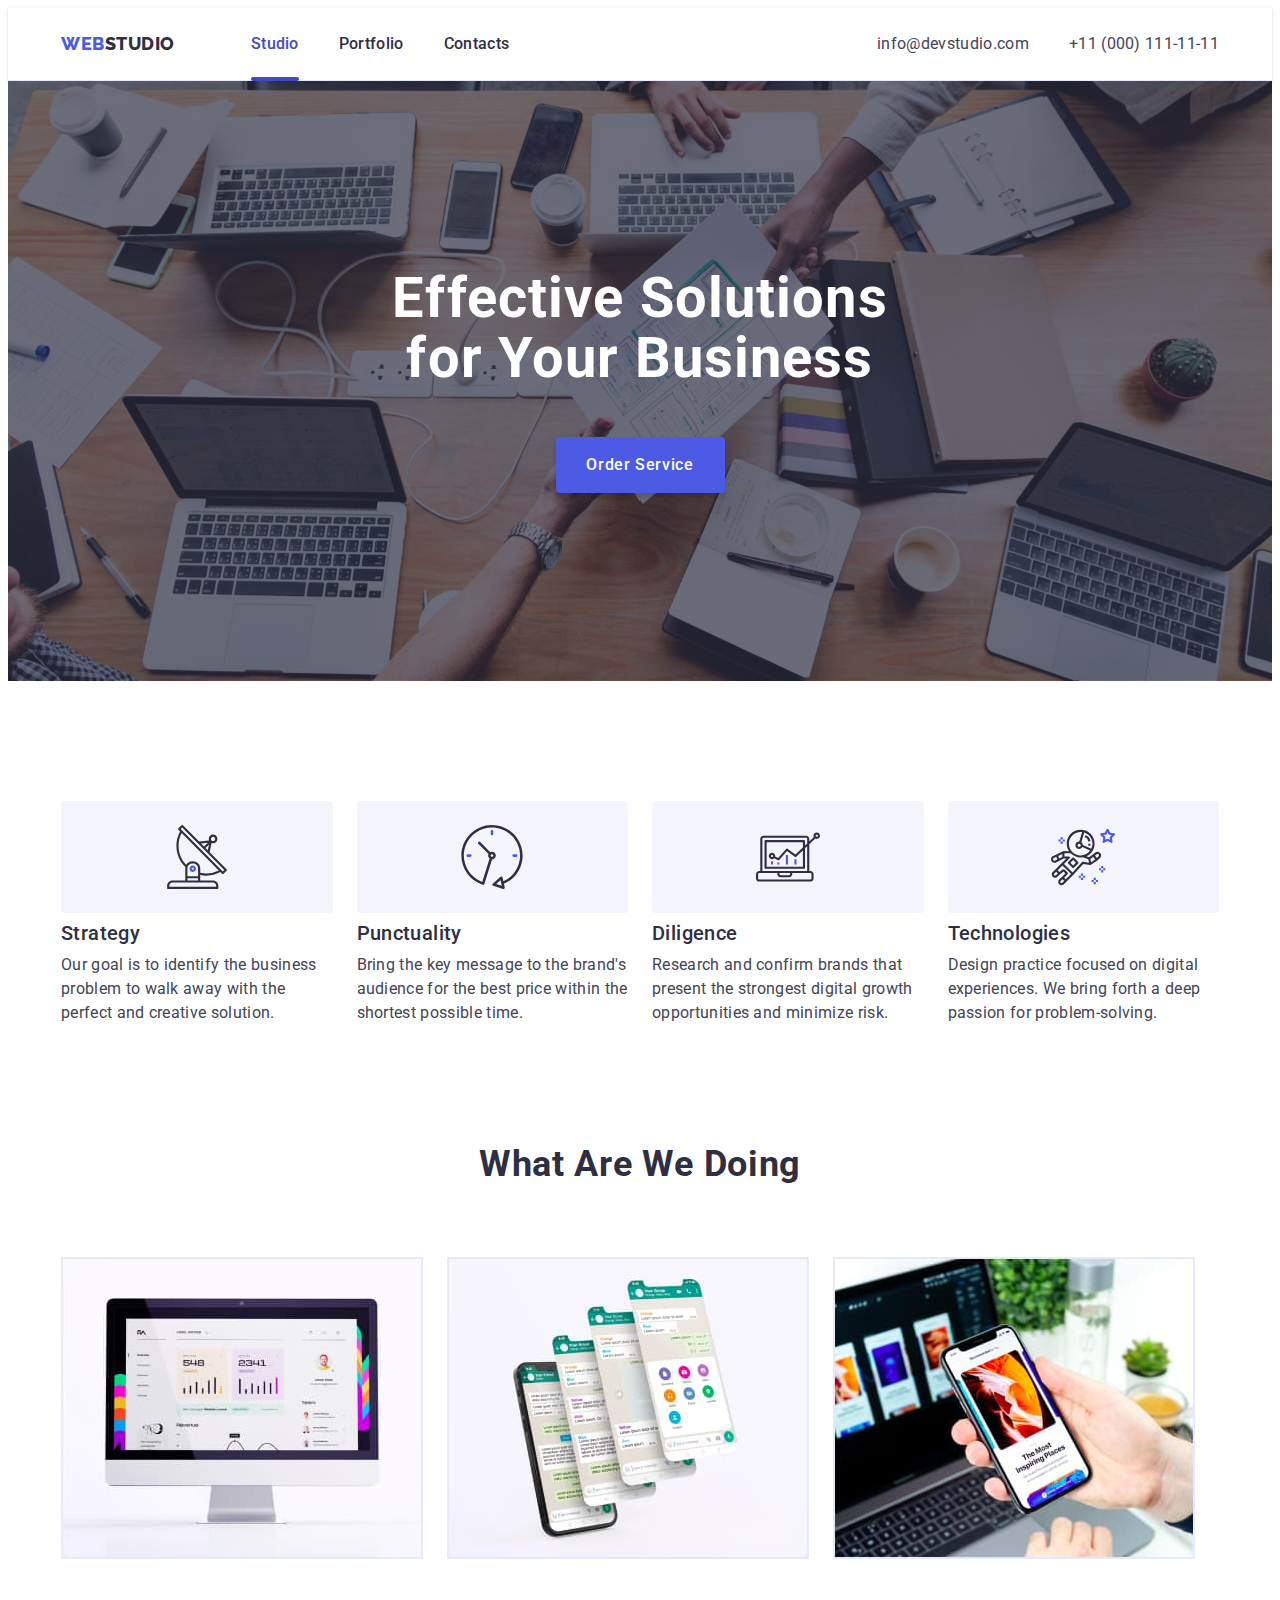
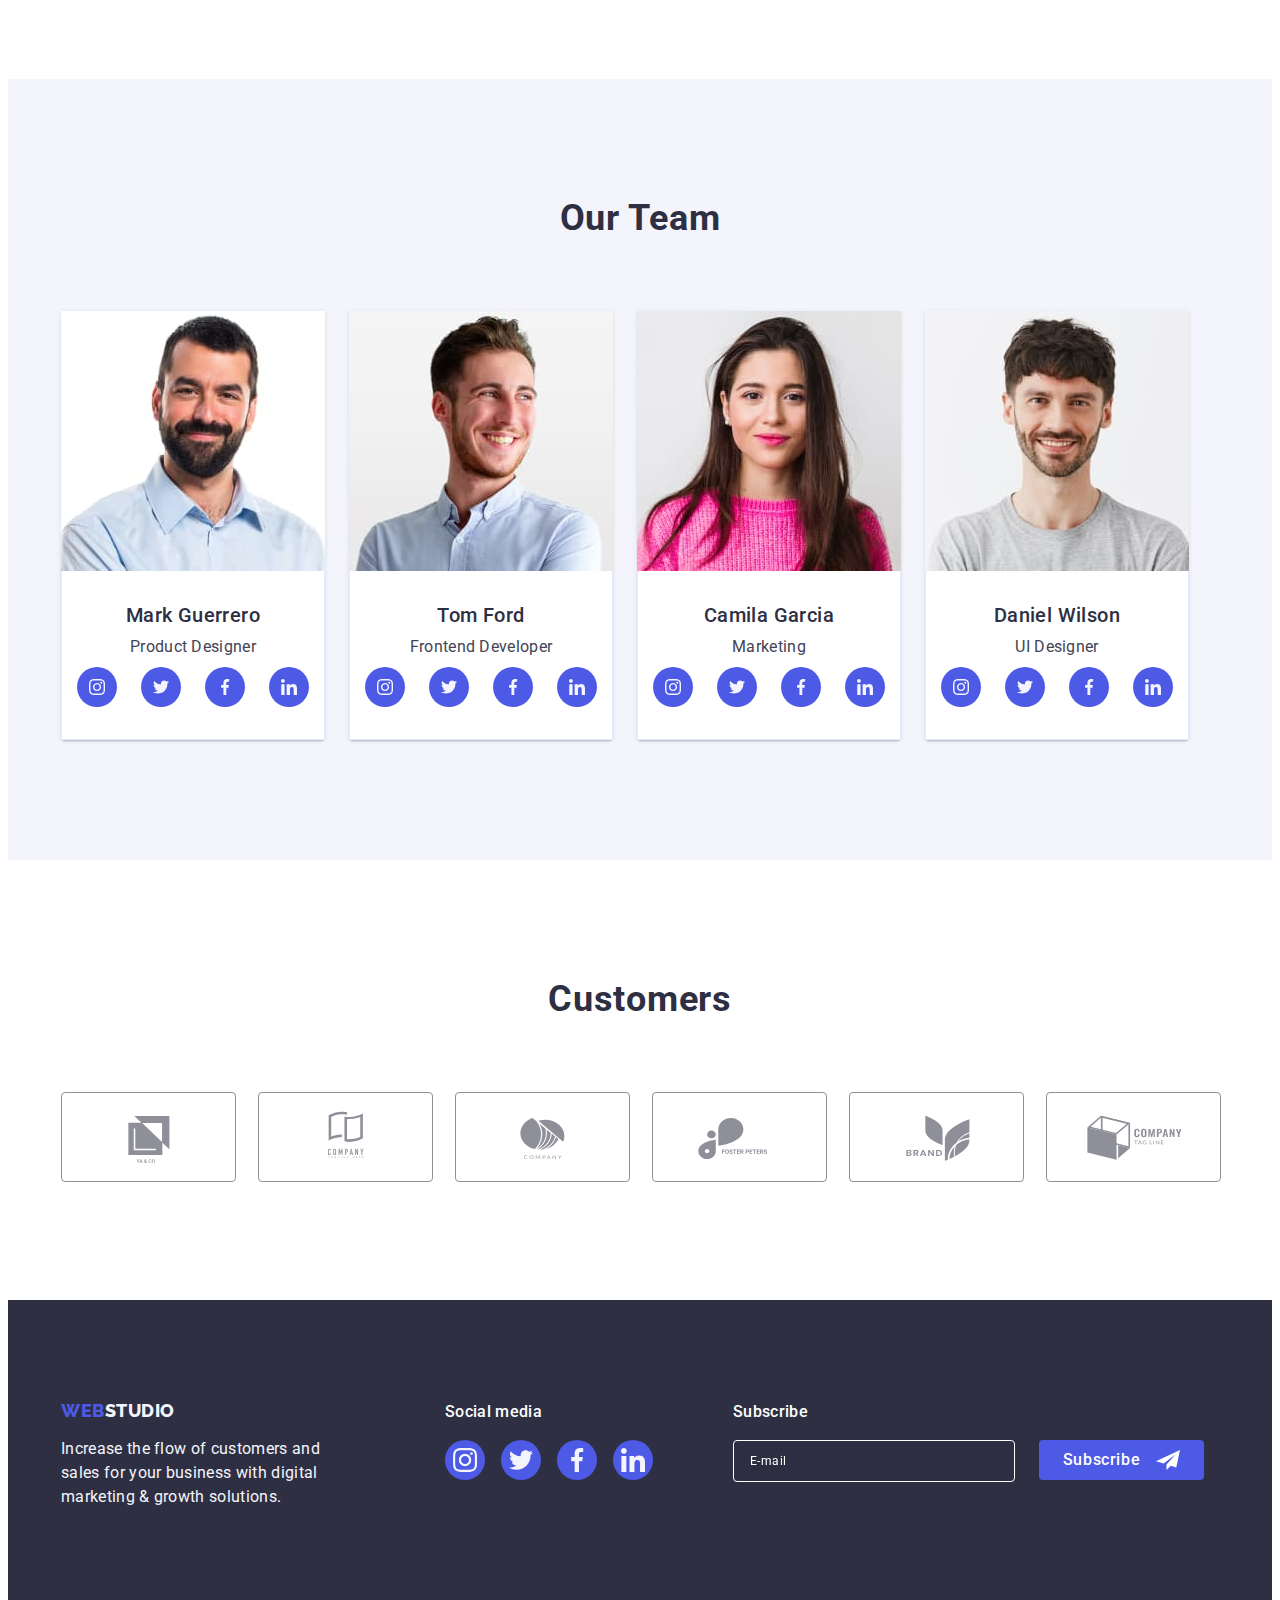
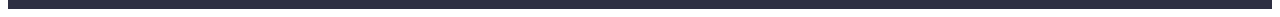
==== index.html @ 989b7c0f "Initial commit" ====
<!DOCTYPE html>
<html lang="en">
  <head>
    <meta charset="UTF-8" />
    <meta name="viewport" content="width=device-width, initial-scale=1.0" />
    <title>WebStudio</title>
    <link rel="preconnect" href="https://fonts.googleapis.com" />
    <link rel="preconnect" href="https://fonts.gstatic.com" crossorigin />
    <link
      href="https://fonts.googleapis.com/css2?family=Raleway:wght@800&family=Roboto:wght@400;500;700;900&display=swap"
      rel="stylesheet"
    />
    <link
      rel="stylesheet"
      href="https://cdnjs.cloudflare.com/ajax/libs/modern-normalize/2.0.0/modern-normalize.min.css"
      integrity="sha512-4xo8blKMVCiXpTaLzQSLSw3KFOVPWhm/TRtuPVc4WG6kUgjH6J03IBuG7JZPkcWMxJ5huwaBpOpnwYElP/m6wg=="
      crossorigin="anonymous"
      referrerpolicy="no-referrer"
    />
    <link rel="stylesheet" href="./css/styles.css" />
  </head>
  <body>
    <header class="header">
      <div class="header-flex container">
        <nav class="main-nav">
          <!-- Logo -->
          <a class="logo link" href="./index.html"
            >Web<span class="header-logo-studio-text">Studio</span></a
          >
          <!-- Navigation -->
          <ul class="nav-list list">
            <li class="nav-list-item">
              <a class="nav-list-link link active-page" href="./index.html">Studio</a>
            </li>
            <li class="nav-list-item">
              <a class="nav-list-link link" href="./portfolio.html">Portfolio</a>
            </li>
            <li class="nav-list-item">
              <a class="nav-list-link link" href="">Contacts</a>
            </li>
          </ul>
        </nav>

        <!-- address -->
        <address class="contact-info">
          <ul class="contact-list list">
            <li class="contact-list-item">
              <a class="contact-list-link link" href="mailto:info@devstudio.com"
                >info@devstudio.com</a
              >
            </li>
            <li class="contact-list-item">
              <a class="contact-list-link link" href="tel:+110001111111"
                >+11 (000) 111-11-11</a
              >
            </li>
          </ul>
        </address>
      </div>
    </header>

    <main>
      <!-- Effective Solutions for Your Business -->
      <section class="hero-section">
        <div class="container">
          <h1 class="hero-title">Effective Solutions for Your Business</h1>
          <button class="order-button" type="button" data-modal-open>Order Service</button>
        </div>
      </section>

      <!-- Strategy Punctuality Diligence Technologies -->
      <section class="feature-section">
        <div class="container">
          <h2 class="visually-hidden">Our features</h2>
          <ul class="feature-list list flex-future">
            <li class="feature-list-item">
              <div class="future-icon">
                <svg width="64" height="64">
                  <use href="./images/icons.svg#icon-antenna"></use>
                </svg>
              </div>
              <h3 class="feature-list-title">Strategy</h3>
              <p class="feature-list-text">
                Our goal is to identify the business problem to walk away with the perfect and
                creative solution.
              </p>
            </li>
            <li class="feature-list-item">
              <div class="future-icon">
                <svg width="64" height="64">
                  <use href="./images/icons.svg#icon-clock"></use>
                </svg>
              </div>
              <h3 class="feature-list-title">Punctuality</h3>
              <p class="feature-list-text">
                Bring the key message to the brand's audience for the best price within the
                shortest possible time.
              </p>
            </li>
            <li class="feature-list-item">
              <div class="future-icon">
                <svg width="64" height="64">
                  <use href="./images/icons.svg#icon-diagram"></use>
                </svg>
              </div>
              <h3 class="feature-list-title">Diligence</h3>
              <p class="feature-list-text">
                Research and confirm brands that present the strongest digital growth
                opportunities and minimize risk.
              </p>
            </li>
            <li class="feature-list-item">
              <div class="future-icon">
                <svg width="64" height="64">
                  <use href="./images/icons.svg#icon-astronaut"></use>
                </svg>
              </div>
              <h3 class="feature-list-title">Technologies</h3>
              <p class="feature-list-text">
                Design practice focused on digital experiences. We bring forth a deep passion
                for problem-solving.
              </p>
            </li>
          </ul>
        </div>
      </section>

      <!-- What are we doing -->
      <section class="product-section">
        <div class="container">
          <h2 class="section-title">What are we doing</h2>
          <ul class="product-list list flex-product">
            <li class="product-list-item">
              <img
                class="product-list-item-img"
                src="./images/our-first-product-sq.jpg"
                alt="Our first product"
                width="360"
                height="300"
              />
            </li>
            <li class="product-list-item">
              <img
                class="product-list-item-img"
                src="./images/our-second-product-sq.jpg"
                alt="Our second product"
                width="360"
                height="300"
              />
            </li>
            <li class="product-list-item">
              <img
                class="product-list-item-img"
                src="./images/our-third-product-sq.jpg"
                alt="Our third product"
                width="360"
                height="300"
              />
            </li>
          </ul>
        </div>
      </section>

      <!-- Our Team -->
      <section class="team-section">
        <div class="container">
          <h2 class="section-title">Our Team</h2>
          <ul class="team-list list flex-team">
            <li class="team-list-item">
              <img
                class="team-list-item-img"
                src="./images/our-co-worker-1-sq.jpg"
                alt="Our co-worker 1"
                width="264"
                height="260"
              />
              <div class="card-description">
                <h3 class="team-list-item-title">Mark Guerrero</h3>
                <p class="team-list-item-text">Product Designer</p>
                <ul class="team-icon-list list">
                  <li class="team-icon-item">
                    <a href="" class="social-link">
                      <svg class="team-svg" width="16" height="16">
                        <use href="./images/icons.svg#icon-instagram"></use>
                      </svg>
                    </a>
                  </li>
                  <li class="team-icon-item">
                    <a href="" class="social-link">
                      <svg class="team-svg" width="16" height="16">
                        <use href="./images/icons.svg#icon-twitter"></use>
                      </svg>
                    </a>
                  </li>
                  <li class="team-icon-item">
                    <a href="" class="social-link">
                      <svg class="team-svg" width="16" height="16">
                        <use href="./images/icons.svg#icon-facebook"></use>
                      </svg>
                    </a>
                  </li>
                  <li class="team-icon-item">
                    <a href="" class="social-link">
                      <svg class="team-svg" width="16" height="16">
                        <use href="./images/icons.svg#icon-linkedin"></use>
                      </svg>
                    </a>
                  </li>
                </ul>
              </div>
            </li>
            <li class="team-list-item">
              <img
                class="team-list-item-img"
                src="./images/our-co-worker-2-sq.jpg"
                alt="Our co-worker 2"
                width="264"
                height="260"
              />
              <div class="card-description">
                <h3 class="team-list-item-title">Tom Ford</h3>
                <p class="team-list-item-text">Frontend Developer</p>
                <ul class="team-icon-list list">
                  <li class="team-icon-item">
                    <a href="" class="social-link">
                      <svg class="team-svg" width="16" height="16">
                        <use href="./images/icons.svg#icon-instagram"></use>
                      </svg>
                    </a>
                  </li>
                  <li class="team-icon-item">
                    <a href="" class="social-link">
                      <svg class="team-svg" width="16" height="16">
                        <use href="./images/icons.svg#icon-twitter"></use>
                      </svg>
                    </a>
                  </li>
                  <li class="team-icon-item">
                    <a href="" class="social-link">
                      <svg class="team-svg" width="16" height="16">
                        <use href="./images/icons.svg#icon-facebook"></use>
                      </svg>
                    </a>
                  </li>
                  <li class="team-icon-item">
                    <a href="" class="social-link">
                      <svg class="team-svg" width="16" height="16">
                        <use href="./images/icons.svg#icon-linkedin"></use>
                      </svg>
                    </a>
                  </li>
                </ul>
              </div>
            </li>
            <li class="team-list-item">
              <img
                class="team-list-item-img"
                src="./images/our-co-worker-3-sq.jpg"
                alt="Our co-worker 3"
                width="264"
                height="260"
              />
              <div class="card-description">
                <h3 class="team-list-item-title">Camila Garcia</h3>
                <p class="team-list-item-text">Marketing</p>
                <ul class="team-icon-list list">
                  <li class="team-icon-item">
                    <a href="" class="social-link">
                      <svg class="team-svg" width="16" height="16">
                        <use href="./images/icons.svg#icon-instagram"></use>
                      </svg>
                    </a>
                  </li>
                  <li class="team-icon-item">
                    <a href="" class="social-link">
                      <svg class="team-svg" width="16" height="16">
                        <use href="./images/icons.svg#icon-twitter"></use>
                      </svg>
                    </a>
                  </li>
                  <li class="team-icon-item">
                    <a href="" class="social-link">
                      <svg class="team-svg" width="16" height="16">
                        <use href="./images/icons.svg#icon-facebook"></use>
                      </svg>
                    </a>
                  </li>
                  <li class="team-icon-item">
                    <a href="" class="social-link">
                      <svg class="team-svg" width="16" height="16">
                        <use href="./images/icons.svg#icon-linkedin"></use>
                      </svg>
                    </a>
                  </li>
                </ul>
              </div>
            </li>
            <li class="team-list-item">
              <img
                class="team-list-item-img"
                src="./images/our-co-worker-4-sq.jpg"
                alt="Our co-worker 4"
                width="264"
                height="260"
              />
              <div class="card-description">
                <h3 class="team-list-item-title">Daniel Wilson</h3>
                <p class="team-list-item-text">UI Designer</p>
                <ul class="team-icon-list list">
                  <li class="team-icon-item">
                    <a href="" class="social-link">
                      <svg class="team-svg" width="16" height="16">
                        <use href="./images/icons.svg#icon-instagram"></use>
                      </svg>
                    </a>
                  </li>
                  <li class="team-icon-item">
                    <a href="" class="social-link">
                      <svg class="team-svg" width="16" height="16">
                        <use href="./images/icons.svg#icon-twitter"></use>
                      </svg>
                    </a>
                  </li>
                  <li class="team-icon-item">
                    <a href="" class="social-link">
                      <svg class="team-svg" width="16" height="16">
                        <use href="./images/icons.svg#icon-facebook"></use>
                      </svg>
                    </a>
                  </li>
                  <li class="team-icon-item">
                    <a href="" class="social-link">
                      <svg class="team-svg" width="16" height="16">
                        <use href="./images/icons.svg#icon-linkedin"></use>
                      </svg>
                    </a>
                  </li>
                </ul>
              </div>
            </li>
          </ul>
        </div>
      </section>
      <section class="customer-section">
        <div class="container">
          <h2 class="section-title">Customers</h2>
          <ul class="customer-list list">
            <li class="customer-list-item">
              <a href="" class="customer-link">
                <svg class="customer-svg" width="104" height="56">
                  <use href="./images/icons.svg#icon-client-one"></use>
                </svg>
              </a>
            </li>
            <li class="customer-list-item">
              <a href="" class="customer-link">
                <svg class="customer-svg" width="104" height="56">
                  <use href="./images/icons.svg#icon-client-too"></use>
                </svg>
              </a>
            </li>
            <li class="customer-list-item">
              <a href="" class="customer-link">
                <svg class="customer-svg" width="104" height="56">
                  <use href="./images/icons.svg#icon-client-three"></use>
                </svg>
              </a>
            </li>
            <li class="customer-list-item">
              <a href="" class="customer-link">
                <svg class="customer-svg" width="104" height="56">
                  <use href="./images/icons.svg#icon-client-four"></use>
                </svg>
              </a>
            </li>
            <li class="customer-list-item">
              <a href="" class="customer-link">
                <svg class="customer-svg" width="104" height="56">
                  <use href="./images/icons.svg#icon-client-five"></use>
                </svg>
              </a>
            </li>
            <li class="customer-list-item">
              <a href="" class="customer-link">
                <svg class="customer-svg" width="104" height="56">
                  <use href="./images/icons.svg#icon-client-six"></use>
                </svg>
              </a>
            </li>
          </ul>
        </div>
      </section>
    </main>

    <footer class="footer">
      <div class="futer-flex container">
        <div class="footer-webstudio">
          <a class="logo link" href="./index.html"
            >Web<span class="footer-logo-studio-text">Studio</span></a
          >
          <p class="footer-logo-text">
            Increase the flow of customers and sales for your business with digital marketing &
            growth solutions.
          </p>
        </div>
        <div class="footer-social">
          <p class="footer-social-text">Social media</p>
          <ul class="footer-icon-list list">
            <li class="footer-icon-item">
              <a href="" class="social-link footer-social-link">
                <svg class="footer-svg" width="24" height="24">
                  <use href="./images/icons.svg#icon-instagram"></use>
                </svg>
              </a>
            </li>
            <li class="footer-icon-item">
              <a href="" class="social-link footer-social-link">
                <svg class="footer-svg" width="24" height="24">
                  <use href="./images/icons.svg#icon-twitter"></use>
                </svg>
              </a>
            </li>
            <li class="footer-icon-item">
              <a href="" class="social-link footer-social-link">
                <svg class="footer-svg" width="24" height="24">
                  <use href="./images/icons.svg#icon-facebook"></use>
                </svg>
              </a>
            </li>
            <li class="footer-icon-item">
              <a href="" class="social-link footer-social-link">
                <svg class="footer-svg" width="24" height="24">
                  <use href="./images/icons.svg#icon-linkedin"></use>
                </svg>
              </a>
            </li>
          </ul>
        </div>

        <div class="subscribe-container">
          <p class="subscribe-descr">Subscribe</p>
          <form class="subscribe-form" name="subscribe-form">
            <label class="subscribe-label">
              <input
                class="subscribe-input"
                type="email"
                name="subscr-email"
                placeholder="E-mail"
              />
            </label>
            <button class="subscribe-btn" type="submit">
              Subscribe
              <svg class="subscr-btn-icon" width="24" height="24">
                <use href="./images/icons.svg#icon-subscribe"></use>
              </svg>
            </button>
          </form>
        </div>
      </div>
    </footer>

    <div class="backdrop is-hidden" data-modal>
      <div class="modal">
        <button type="button" class="modal-close-button" data-modal-close>
          <svg class="close-button-svg" width="8" height="8">
            <use href="./images/icons.svg#icon-close"></use>
          </svg>
        </button>
        <p class="modal-descr">Leave your contacts and we will call you back</p>
        <form class="modal-form" name="modal-form" autocomplete="on">
          <div class="modal-input-wrapper">
            <label class="modal-label" for="user-name">Name</label>
            <div class="input-with-icon">
              <input class="modal-input" type="text" name="user-name" id="user-name" />
              <svg class="modal-input-icon" width="18" height="24">
                <use href="./images/icons.svg#icon-name"></use>
              </svg>
            </div>
          </div>

          <div class="modal-input-wrapper">
            <label class="modal-label" for="user-phone">Phone</label>
            <div class="input-with-icon">
              <input class="modal-input" type="tel" name="user-phone" id="user-phone" />
              <svg class="modal-input-icon" width="18" height="24">
                <use href="./images/icons.svg#icon-phone"></use>
              </svg>
            </div>
          </div>

          <div class="modal-input-wrapper">
            <label class="modal-label" for="user-email">Email</label>
            <div class="input-with-icon">
              <input class="modal-input" type="email" name="user-email" id="user-email" />
              <svg class="modal-input-icon" width="18" height="24">
                <use href="./images/icons.svg#icon-email"></use>
              </svg>
            </div>
          </div>

          <div class="modal-textarea-wrapper">
            <label class="modal-label" for="user-comment">Comment</label>
            <textarea
              class="modal-textarea"
              name="user-comment"
              id="user-comment"
              placeholder="Text input"
            ></textarea>
          </div>

          <div class="modal-checkbox-wrapper">
            <input
              class="modal-checkbox-input visually-hidden"
              type="checkbox"
              name="user-privacy"
              id="user-privacy"
              value="true"
            />
            <label class="modal-label" for="user-privacy">
              <span class="modal-checkbox-span">
                <svg class="modal-checkbox-icon" width="10" height="8">
                  <use href="./images/icons.svg#icon-checked"></use>
                </svg>
              </span>
              I accept the terms and conditions of the
              <a class="modal-checkbox-link" href="">Privacy Policy</a>
            </label>
          </div>
          <button class="modal-send-btn" type="submit">Send</button>
        </form>
      </div>
    </div>
    <script src="./js/modal.js"></script>
  </body>
</html>
---- css/styles.css ----
:root {
  --primary-brand: #4d5ae5;
  --pressed-state: #404bbf;
  --dark: #2e2f42;
  --success: #31d0aa;
  --text: #434455;
  --subtle-text: #8e8f99;
  --accent: #e7e9fc;
  --light: #f4f4fd;
  --modal-overlay: rgba(46, 47, 66, 0.4); /* #2e2f42*/
  --hero-background: #2e2f42;
  --white-background: #ffffff;
  --modal-background: #fcfcfc;
  --my-transition-duration: 250ms;
  --my-transition-timing-function: cubic-bezier(0.4, 0, 0.2, 1);
}

h1,
h2,
h3,
h4,
p,
ul {
  margin: 0;
  padding: 0;
}
img {
  display: block;
}
button {
  font-family: inherit;
  cursor: pointer;
  color: currentColor;
}
input {
  font-family: inherit;
  /* outline: none; */
  padding: 0;
}

address {
  font-style: normal;
}

.list {
  list-style-type: none;
}

.link {
  text-decoration: none;
}

.visually-hidden {
  position: absolute;
  width: 1px;
  height: 1px;
  margin: -1px;
  border: 0;
  padding: 0;
  white-space: nowrap;
  clip-path: inset(100%);
  clip: rect(0 0 0 0);
  overflow: hidden;
}

body {
  font-family: 'Roboto', sans-serif;
  color: var(--text);
  background-color: var(--white-background);
  line-height: 1.5;
  letter-spacing: 0.02em;
}

.container {
  width: auto;
  max-width: 1158px;
  padding: 0 15px;
  margin: 0 auto;
}

.section-title {
  font-size: 36px;
  /* font-weight: 700; */
  line-height: 1.11;
  letter-spacing: 0.02em;
  text-transform: capitalize;
  color: var(--dark);
  text-align: center;
  margin-bottom: 72px;
}

.order-button,
.filter-button,
.modal-send-btn,
.subscribe-btn {
  font-size: 16px;
  font-weight: 500;
  line-height: 1.5;
  letter-spacing: 0.04em;
}

.order-button,
.modal-send-btn,
.subscribe-btn {
  color: var(--white-background);
  background-color: var(--primary-brand);
  border: none;
  border-radius: 4px;
  transition: background-color var(--my-transition-duration)
    var(--my-transition-timing-function);
}

.order-button:hover,
.order-button:focus,
.modal-send-btn:hover,
.modal-send-btn:focus,
.subscribe-btn:hover,
.subscribe-btn:focus {
  background-color: var(--pressed-state);
}

/* =============================HEADER================================= */
.header {
  border-bottom: 1px solid var(--accent);
  box-shadow: 0px 1px 6px 0px rgba(46, 47, 66, 0.08), 0px 1px 1px 0px rgba(46, 47, 66, 0.16),
    0px 2px 1px 0px rgba(46, 47, 66, 0.08);
}

.header-flex {
  display: flex;
  justify-content: space-between;
  align-items: center;
}

.logo {
  color: var(--primary-brand);
  font-family: 'Raleway', sans-serif;
  font-weight: 800;
  font-size: 18px;
  line-height: 1.17;
  letter-spacing: 0.03em;
  text-transform: uppercase;
}

.header-logo-studio-text {
  color: var(--dark);
}

.main-nav,
.nav-list,
.contact-list {
  display: flex;
}

.main-nav {
  align-items: center;
}
.main-nav > a {
  margin-right: 76px;
}

.nav-list {
  gap: 40px;
}

.nav-list-link {
  display: inline-block;
  color: var(--dark);
  font-weight: 500;
  padding: 24px 0 24px;
  position: relative;
}

.nav-list-link.active-page {
  color: var(--pressed-state);
}

.nav-list-link.active-page::after {
  content: '';
  position: absolute;
  left: 0;
  bottom: -1px;
  height: 4px;
  width: 100%;
  border-radius: 2px;
  background-color: var(--pressed-state);
}

.nav-list-link,
.contact-list-link {
  transition: color var(--my-transition-duration) var(--my-transition-timing-function);
}

.contact-list {
  gap: 40px;
}
.contact-list-link {
  color: var(--text);
}

.nav-list-link:hover,
.nav-list-link:focus,
.contact-list-link:hover,
.contact-list-link:focus {
  color: var(--pressed-state);
}
/* =============================HERO SECTION================================= */
.hero-section {
  background-color: var(--dark);
  padding: 188px 0;
  background-image: linear-gradient(rgba(46, 47, 66, 0.7), rgba(46, 47, 66, 0.7)),
    url(../images/people-office.jpg);
  background-repeat: no-repeat, no-repeat;
  background-position: center, center;
  background-size: cover, cover;
  max-width: 1440px;
  margin: 0 auto;
}

.hero-title {
  font-size: 56px;
  line-height: 1.07;
  letter-spacing: 0.02em;
  text-align: center;
  color: var(--white-background);
  margin: 0 auto 48px auto;
  max-width: 496px;
}

.order-button {
  display: block;
  padding: 16px 0;
  margin: 0 auto;
  min-width: 169px;
  box-shadow: 0px 4px 4px 0px rgba(0, 0, 0, 0.15);
}

/* =============================FEATURE SECTION================================= */
.feature-section {
  padding: 120px 0;
}
.flex-future {
  display: flex;
  gap: 24px;
}
.future-icon {
  background-color: var(--light);
  height: 112px;
  border-radius: 4px;
  display: flex;
  justify-content: center;
  align-items: center;
  margin-bottom: 8px;
}
.feature-list-item {
  flex-basis: calc((100% - 72px) / 4);
}
.feature-list-title,
.team-list-item-title,
.card-list-item-title {
  color: var(--dark);
  font-size: 20px;
  font-weight: 500;
  line-height: 1.2;
  letter-spacing: 0.02em;
  margin-bottom: 8px;
}
/* =============================PRODUCT SECTION================================= */
.product-section {
  padding-bottom: 120px;
}
.flex-product {
  display: flex;
  gap: 24px;
}
.product-list-item-img {
  border: 1px solid var(--accent);
}
/* =============================TEAM SECTION================================= */
.team-section {
  background-color: var(--light);
  padding: 120px 0;
}
.flex-team {
  display: flex;
  gap: 24px;
}
.team-list-item {
  background-color: var(--white-background);
  border-radius: 0px 0px 4px 4px;
  box-shadow: 0px 2px 1px 0px rgba(46, 47, 66, 0.08), 0px 1px 1px 0px rgba(46, 47, 66, 0.16),
    0px 1px 6px 0px rgba(46, 47, 66, 0.08);
}

.card-description {
  padding: 32px 0;
  border: 1px solid var(--accent);
  border-top: none;
}
.team-list-item-title,
.team-list-item-text {
  text-align: center;
}
.team-list-item-text {
  margin-bottom: 8px;
}
.team-icon-list {
  display: flex;
  justify-content: center;
  gap: 24px;
}
.team-icon-item {
  width: 40px;
  height: 40px;
}
.social-link {
  display: flex;
  justify-content: center;
  align-items: center;
  background-color: var(--primary-brand);
  width: 100%;
  height: 100%;
  border-radius: 50%;
  transition: background-color var(--my-transition-duration)
    var(--my-transition-timing-function);
}
.team-svg {
  fill: var(--light);
}
.social-link:hover,
.social-link:focus {
  background-color: var(--pressed-state);
}
/* =============================CUSTOMER SECTION================================= */
.customer-section {
  background-color: var(--white-background);
  padding: 120px 0;
}

.customer-list {
  display: flex;
  gap: 24px;
}
.customer-list-item {
  flex-basis: calc((100% - 120px) / 6);
  height: 88px;
}
.customer-link {
  display: flex;
  justify-content: center;
  align-items: center;
  border-radius: 4px;
  border: 1px solid var(--subtle-text);
  width: 100%;
  height: 100%;
  color: var(--subtle-text);
  transition: border-color var(--my-transition-duration) var(--my-transition-timing-function),
    color var(--my-transition-duration) var(--my-transition-timing-function);
}

.customer-link:hover,
.customer-link:focus {
  border-color: var(--pressed-state);
  color: var(--pressed-state);
}
.customer-svg {
  fill: currentColor;
}
/* =============================CARD SECTION portfolio================================= */
.card-section {
  padding: 96px 0 120px;
}
.filter-list {
  display: flex;
  gap: 24px;
  justify-content: center;
  margin-bottom: 72px;
}

.filter-button {
  color: var(--primary-brand);
  background-color: var(--light);
  border: 1px solid var(--accent);
  border-radius: 4px;
  display: block;
  padding: 12px 24px;
  transition: background-color var(--my-transition-duration)
      var(--my-transition-timing-function),
    color var(--my-transition-duration) var(--my-transition-timing-function),
    box-shadow var(--my-transition-duration) var(--my-transition-timing-function),
    border-color var(--my-transition-duration) var(--my-transition-timing-function);
}

.filter-button:hover,
.filter-button:focus {
  background-color: var(--pressed-state);
  color: var(--white-background);
  border-color: transparent;
  box-shadow: 0px 2px 2px 0px rgba(0, 0, 0, 0.12), 0px 2px 1px 0px rgba(0, 0, 0, 0.08),
    0px 3px 1px 0px rgba(0, 0, 0, 0.1);
}
.card-list {
  display: flex;
  flex-wrap: wrap;
  column-gap: 24px;
  row-gap: 48px;
}
.card-list-link {
  color: var(--text);
  display: block;
  transition: box-shadow var(--my-transition-duration) var(--my-transition-timing-function);
}
.box {
  display: block;
  position: relative;
  overflow: hidden;
}
.overlay {
  position: absolute;
  top: 0;
  left: 0;
  height: 100%;
  width: 100%;
  padding: 40px 32px;
  transform: translateY(100%);
  background-color: var(--primary-brand);
  transition: transform var(--my-transition-duration) var(--my-transition-timing-function);
  color: var(--light);
}

.card-list-item {
  flex-basis: calc((100% - 48px) / 3);
}
.app-card-description {
  padding: 32px 16px;
  border: 1px solid var(--accent);
  border-top: none;
}
.card-list-link:hover,
.card-list-link:focus {
  box-shadow: 0px 2px 1px 0px rgba(46, 47, 66, 0.08), 0px 1px 1px 0px rgba(46, 47, 66, 0.16),
    0px 1px 6px 0px rgba(46, 47, 66, 0.08);
}
.card-list-link:hover .overlay,
.card-list-link:focus .overlay {
  transform: translateY(0%);
}

/* =============================FOOTER================================= */

.footer {
  background-color: var(--dark);
  padding: 100px 0;
}

.futer-flex.container {
  display: flex;
  align-items: baseline;
}

.footer-webstudio {
  width: 264px;
  margin-right: 120px;
}

.footer .logo {
  display: inline-block;
  margin-bottom: 16px;
}

.footer-logo-studio-text,
.footer-logo-text {
  color: var(--light);
}

.footer-social-text {
  color: var(--white-background);
  font-weight: 500;
  margin-bottom: 16px;
}

.footer-icon-list {
  display: flex;
  gap: 16px;
}

.footer-icon-item {
  width: 40px;
  height: 40px;
}

.footer-svg {
  fill: var(--light);
}
.footer-social-link:hover,
.footer-social-link:focus {
  background-color: var(--success);
}

.subscribe-container {
  margin-left: 80px;
}
.subscribe-form {
  display: flex;
  gap: 24px;
}

.subscribe-descr {
  color: var(--white-background);
  font-weight: 500;
  margin-bottom: 16px;
}

.subscribe-input {
  background-color: transparent;
  color: var(--white-background);
  height: 40px;
  width: 264px;
  border-radius: 4px;
  border: 1px solid var(--white-background);
  filter: drop-shadow(0px 4px 4px rgba(0, 0, 0, 0.15));
  padding-left: 16px;
  font-size: 12px;
  line-height: 1.5;
  letter-spacing: 0.04em;
}

.subscribe-input::placeholder {
  color: var(--white-background);
}

.subscribe-btn {
  display: flex;
  align-items: center;
  justify-content: center;
  height: 40px;
  min-width: 165px;
  padding: 0;
}

.subscribe-btn .subscr-btn-icon {
  margin-left: 16px;
  fill: var(--white-background);
}

/* =============================BACKDROP================================= */

.backdrop.is-hidden {
  visibility: hidden;
  opacity: 0;
  pointer-events: none;
}
.backdrop.is-hidden .modal {
  transform: translateX(-50%) translateY(50%) scale(0);
}
.backdrop {
  position: fixed;
  top: 0;
  left: 0;
  width: 100%;
  height: 100%;
  background: var(--modal-overlay);
  opacity: 1;
  visibility: visible;
  transition: opacity var(--my-transition-duration) var(--my-transition-timing-function),
    visibility var(--my-transition-duration) var(--my-transition-timing-function);
}
.modal {
  width: 408px;
  min-height: 584px;
  background-color: var(--modal-background);
  position: absolute;
  top: 50%;
  left: 50%;
  transform: translateX(-50%) translateY(-50%) scale(1);
  border-radius: 4px;
  box-shadow: 0px 2px 1px 0px rgba(0, 0, 0, 0.2), 0px 1px 3px 0px rgba(0, 0, 0, 0.12),
    0px 1px 1px 0px rgba(0, 0, 0, 0.14);
  transition: transform var(--my-transition-duration) var(--my-transition-timing-function);
  padding: 72px 24px 24px 24px;
}

/* ===============CLOSE_BUTTON============= */
.modal-close-button {
  position: absolute;
  top: 24px;
  right: 24px;
  border-radius: 50%;
  border: 1px solid rgba(0, 0, 0, 0.1);
  background-color: var(--accent);
  width: 24px;
  height: 24px;
  padding: 0;
  display: flex;
  justify-content: center;
  align-items: center;
  cursor: pointer;
  transition: background-color var(--my-transition-duration)
      var(--my-transition-timing-function),
    border var(--my-transition-duration) var(--my-transition-timing-function);
}
.close-button-svg {
  fill: var(--dark);
  transition: fill var(--my-transition-duration) var(--my-transition-timing-function);
}

.modal-close-button:hover,
.modal-close-button:focus {
  background-color: var(--pressed-state);
  border: none;
}

.modal-close-button:hover .close-button-svg,
.modal-close-button:focus .close-button-svg {
  fill: var(--white-background);
}
/* =====================FORM=========================== */
.modal-descr {
  font-weight: 500;
  line-height: 1.5;
  letter-spacing: 0.02em;
  text-align: center;
  color: var(--dark);
  margin-bottom: 16px;
}

.modal-label,
.modal-label-checkbox,
.modal-input,
.modal-textarea {
  font-size: 12px;
  line-height: 1.17;
  letter-spacing: 0.04em;
}

.modal-label,
.modal-label-checkbox,
.modal-input {
  color: var(--subtle-text);
}

/* ===============INPUT+TEXTAREA============= */
.modal-input-wrapper {
  margin-bottom: 8px;
}

.modal-label {
  display: block;
  margin-bottom: 4px;
}

.input-with-icon {
  position: relative;
}

.modal-input {
  width: 100%;
  height: 40px;
  padding-left: 38px;
}

.modal-input,
.modal-textarea {
  background-color: transparent;
  outline: transparent;
  border-radius: 4px;
  border: 1px solid var(--modal-overlay);
  transition: border-color var(--my-transition-duration) var(--my-transition-timing-function);
}

.modal-input:focus-within,
.modal-textarea:focus-within {
  border-color: var(--primary-brand);
}

.modal-input-icon {
  position: absolute;
  left: 16px;
  top: 50%;
  transform: translateY(-50%);
  fill: var(--dark);
  transition: fill var(--my-transition-duration) var(--my-transition-timing-function);
}

.modal-input:focus-within + .modal-input-icon {
  fill: var(--primary-brand);
}

.modal-textarea-wrapper {
  margin-bottom: 16px;
}

.modal-textarea {
  display: block;
  color: var(--modal-overlay);
  width: 100%;
  resize: none;
  padding: 8px 16px;
  height: 120px;
}

.modal-textarea::placeholder {
  color: var(--modal-overlay);
}
/* ===============CHECKBOX============= */
.modal-label[for='user-privacy'] {
  margin-bottom: 0;
}

.modal-checkbox-wrapper {
  margin-bottom: 24px;
}

.modal-checkbox-span {
  width: 16px;
  height: 16px;
  border-radius: 2px;
  border: 1px solid var(--modal-overlay);
  fill: transparent;
  transition: background-color var(--my-transition-duration)
      var(--my-transition-timing-function),
    border var(--my-transition-duration) var(--my-transition-timing-function),
    fill var(--my-transition-duration) var(--my-transition-timing-function);
  display: inline-flex;
  justify-content: center;
  align-items: center;
  margin-right: 8px;
}

.modal-checkbox-input:checked + .modal-label .modal-checkbox-span {
  background-color: var(--pressed-state);
  border-style: none;
  fill: var(--light);
}

.modal-checkbox-input:focus + .modal-label .modal-checkbox-span {
  border: 1px solid var(--primary-brand);
}
/* .modal-checkbox-icon {
  fill: inherit;
} */

.modal-checkbox-link {
  color: var(--primary-brand);
}

/* ===============BUTTON============= */
.modal-send-btn {
  display: block;
  min-width: 169px;
  height: 56px;
  padding: 0;
  box-shadow: 0px 4px 4px 0px rgba(0, 0, 0, 0.15);
  margin: 0 auto;
}
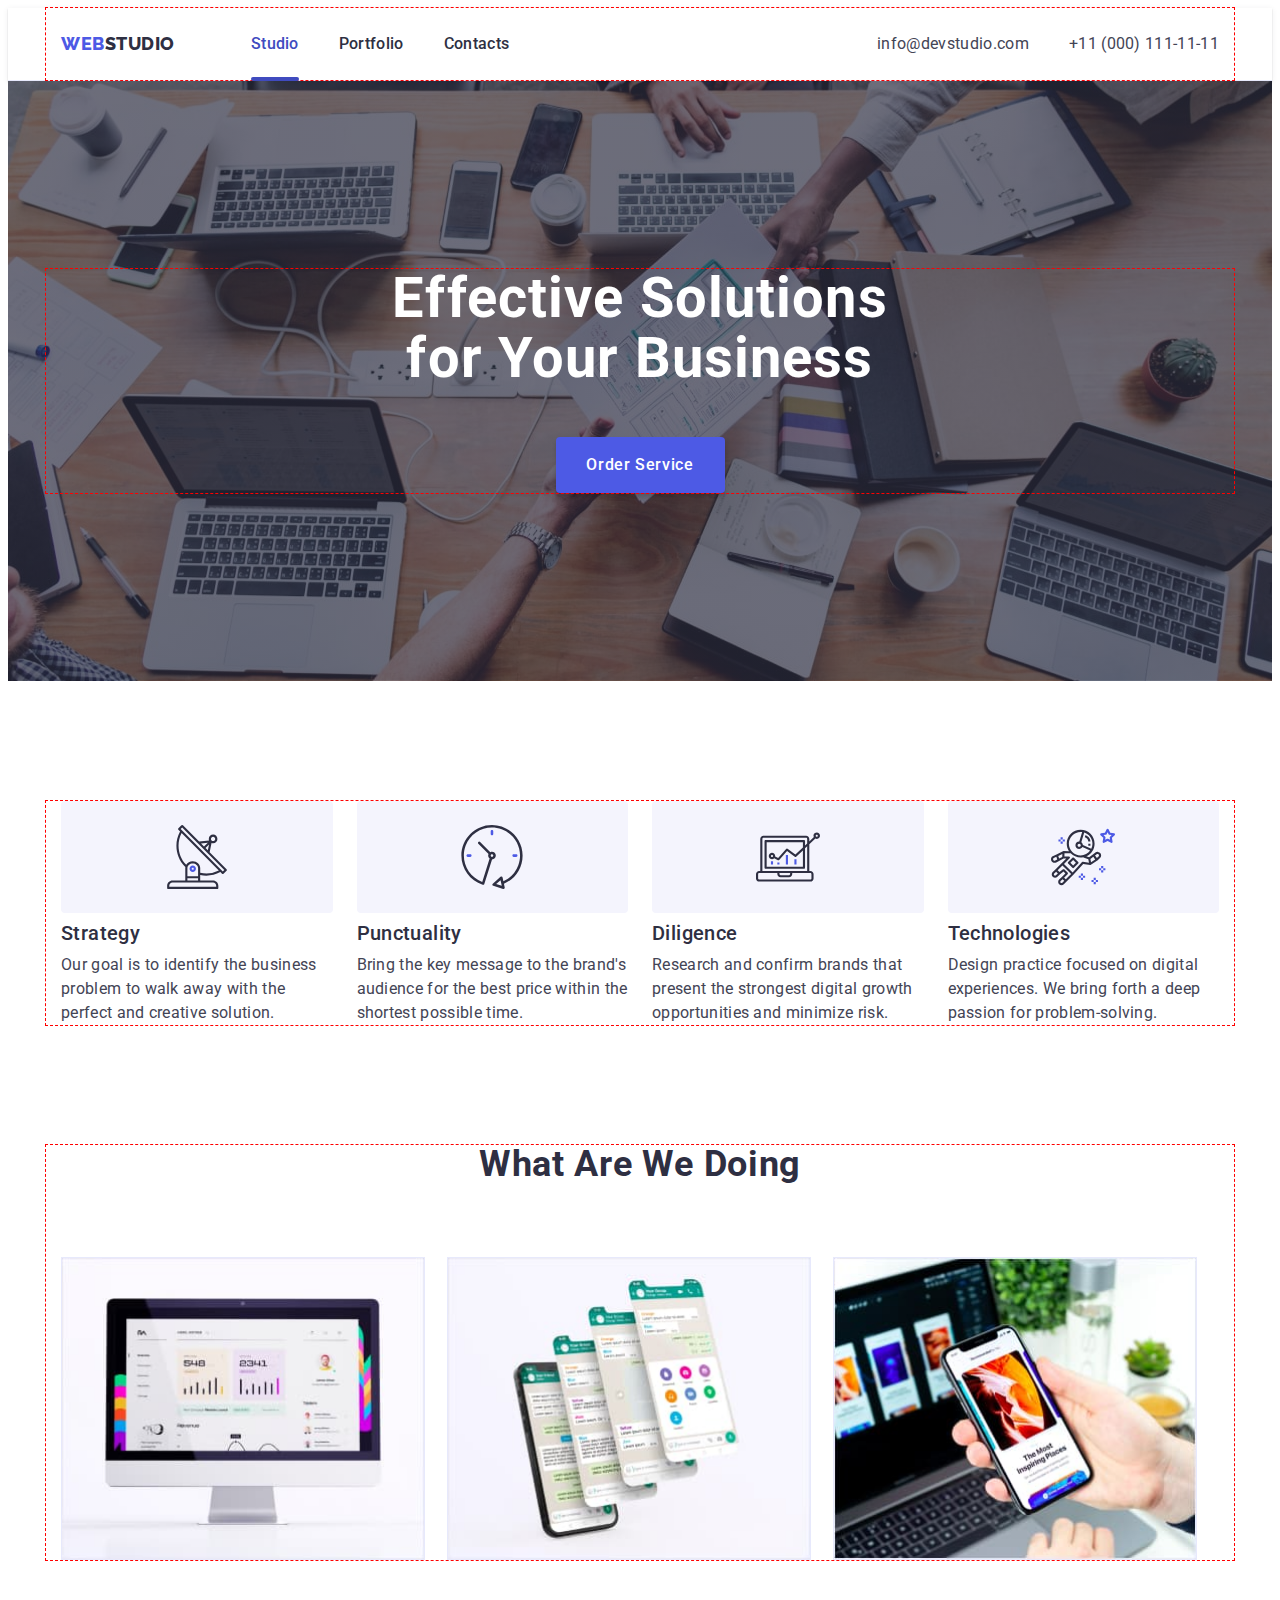
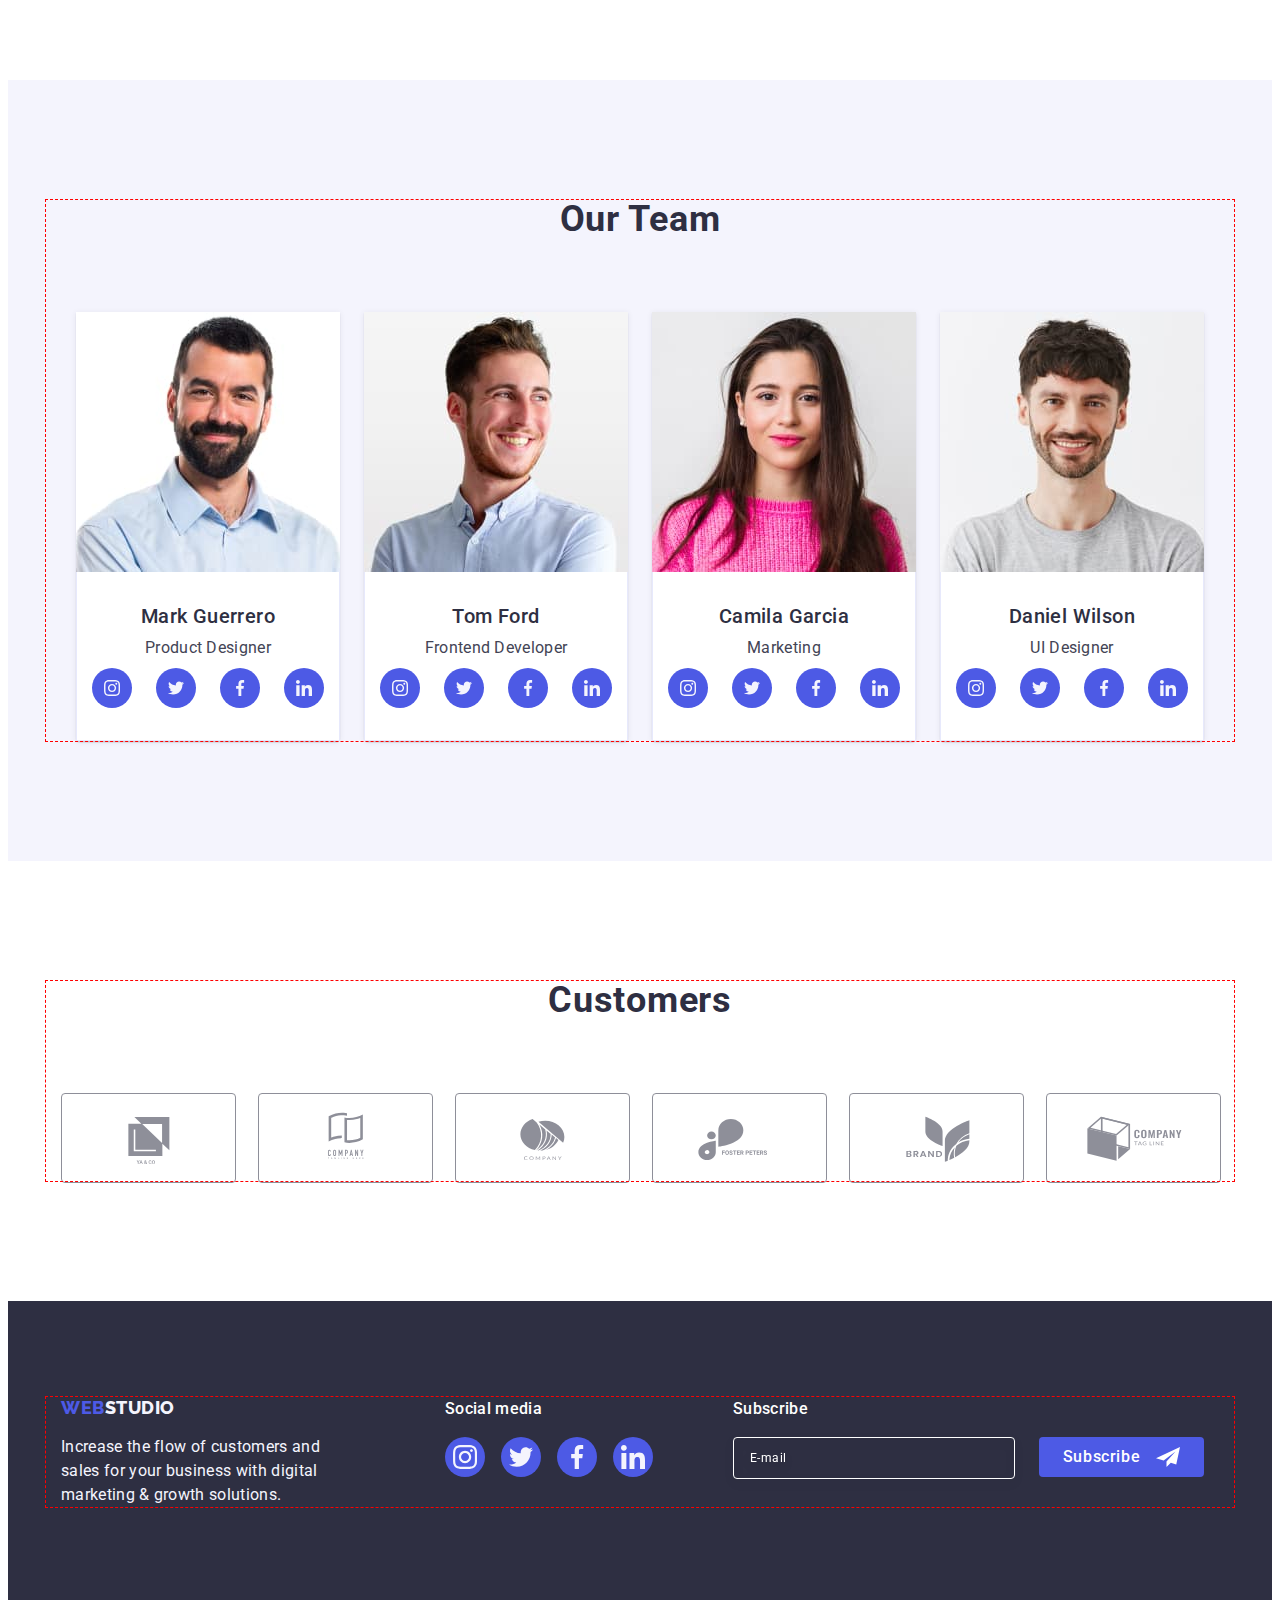
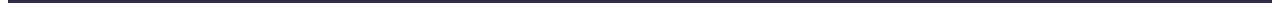
==== commit 9d9a5f9b: "Test1" ====
--- a/index.html
+++ b/index.html
@@ -40,6 +40,15 @@
             </li>
           </ul>
         </nav>
+        <button
+          class="menu-toggle-btn js-open-menu"
+          aria-expanded="false"
+          aria-controls="mobile-menu"
+        >
+          <svg width="32" height="22">
+            <use href="./images/icons.svg#icon-menu-hamburger"></use>
+          </svg>
+        </button>
 
         <!-- address -->
         <address class="contact-info">
@@ -62,7 +71,7 @@
     <main>
       <!-- Effective Solutions for Your Business -->
       <section class="hero-section">
-        <div class="container">
+        <div class="hero-container container">
           <h1 class="hero-title">Effective Solutions for Your Business</h1>
           <button class="order-button" type="button" data-modal-open>Order Service</button>
         </div>
@@ -72,7 +81,7 @@
       <section class="feature-section">
         <div class="container">
           <h2 class="visually-hidden">Our features</h2>
-          <ul class="feature-list list flex-future">
+          <ul class="feature-list list">
             <li class="feature-list-item">
               <div class="future-icon">
                 <svg width="64" height="64">
@@ -129,7 +138,7 @@
       <section class="product-section">
         <div class="container">
           <h2 class="section-title">What are we doing</h2>
-          <ul class="product-list list flex-product">
+          <ul class="product-list list">
             <li class="product-list-item">
               <img
                 class="product-list-item-img"
@@ -163,9 +172,9 @@
 
       <!-- Our Team -->
       <section class="team-section">
-        <div class="container">
+        <div class="team-container container">
           <h2 class="section-title">Our Team</h2>
-          <ul class="team-list list flex-team">
+          <ul class="team-list list">
             <li class="team-list-item">
               <img
                 class="team-list-item-img"
@@ -342,7 +351,7 @@
         </div>
       </section>
       <section class="customer-section">
-        <div class="container">
+        <div class="custom-container container">
           <h2 class="section-title">Customers</h2>
           <ul class="customer-list list">
             <li class="customer-list-item">
@@ -393,7 +402,7 @@
     </main>
 
     <footer class="footer">
-      <div class="futer-flex container">
+      <div class="futer-container container">
         <div class="footer-webstudio">
           <a class="logo link" href="./index.html"
             >Web<span class="footer-logo-studio-text">Studio</span></a
@@ -403,6 +412,7 @@
             growth solutions.
           </p>
         </div>
+
         <div class="footer-social">
           <p class="footer-social-text">Social media</p>
           <ul class="footer-icon-list list">
--- a/css/styles.css
+++ b/css/styles.css
@@ -26,6 +26,8 @@
 }
 img {
   display: block;
+  width: 100%;
+  height: auto;
 }
 button {
   font-family: inherit;
@@ -72,10 +74,18 @@
 }
 
 .container {
-  width: auto;
+  /* width: auto; */
+  min-width: 320px;
   max-width: 1158px;
   padding: 0 15px;
   margin: 0 auto;
+
+  outline: 1px dashed red;
+}
+@media screen and (max-width: 1157px) {
+  .container {
+    padding: 0 16px;
+  }
 }
 
 .section-title {
@@ -128,7 +138,6 @@
 
 .header-flex {
   display: flex;
-  justify-content: space-between;
   align-items: center;
 }
 
@@ -146,68 +155,122 @@
   color: var(--dark);
 }
 
-.main-nav,
-.nav-list,
-.contact-list {
-  display: flex;
-}
-
 .main-nav {
+  flex: 1;
+}
+
+.menu-toggle-btn {
+  width: 32px;
+  height: 70px;
+  border: none;
+  display: flex;
+  justify-content: center;
   align-items: center;
-}
-.main-nav > a {
-  margin-right: 76px;
-}
-
-.nav-list {
-  gap: 40px;
-}
-
-.nav-list-link {
-  display: inline-block;
-  color: var(--dark);
-  font-weight: 500;
-  padding: 24px 0 24px;
-  position: relative;
-}
-
-.nav-list-link.active-page {
-  color: var(--pressed-state);
-}
-
-.nav-list-link.active-page::after {
-  content: '';
-  position: absolute;
-  left: 0;
-  bottom: -1px;
-  height: 4px;
-  width: 100%;
-  border-radius: 2px;
-  background-color: var(--pressed-state);
-}
-
-.nav-list-link,
-.contact-list-link {
-  transition: color var(--my-transition-duration) var(--my-transition-timing-function);
-}
-
-.contact-list {
-  gap: 40px;
-}
-.contact-list-link {
-  color: var(--text);
-}
-
-.nav-list-link:hover,
-.nav-list-link:focus,
-.contact-list-link:hover,
-.contact-list-link:focus {
-  color: var(--pressed-state);
-}
+  padding: 0;
+  background-color: transparent;
+}
+.menu-toggle-btn svg {
+  fill: var(--dark);
+  transition: fill var(--my-transition-duration) var(--my-transition-timing-function);
+}
+
+.menu-toggle-btn:is(:hover, :focus) svg {
+  fill: var(--pressed-state);
+}
+
+@media screen and (max-width: 767px) {
+  .nav-list,
+  .contact-info {
+    display: none;
+  }
+}
+
+@media screen and (min-width: 768px) {
+  .menu-toggle-btn {
+    display: none;
+  }
+
+  .contact-list {
+    display: flex;
+  }
+
+  .nav-list {
+    display: flex;
+    gap: 40px;
+  }
+  .main-nav {
+    display: flex;
+    align-items: center;
+  }
+
+  .nav-list-link {
+    display: inline-block;
+    color: var(--dark);
+    font-weight: 500;
+    padding: 24px 0 24px;
+    position: relative;
+  }
+
+  .nav-list-link.active-page {
+    color: var(--pressed-state);
+  }
+
+  .nav-list-link.active-page::after {
+    content: '';
+    position: absolute;
+    left: 0;
+    bottom: -1px;
+    height: 4px;
+    width: 100%;
+    border-radius: 2px;
+    background-color: var(--pressed-state);
+  }
+
+  .nav-list-link,
+  .contact-list-link {
+    transition: color var(--my-transition-duration) var(--my-transition-timing-function);
+  }
+
+  .contact-list-link {
+    color: var(--text);
+  }
+
+  .nav-list-link:hover,
+  .nav-list-link:focus,
+  .contact-list-link:hover,
+  .contact-list-link:focus {
+    color: var(--pressed-state);
+  }
+}
+@media screen and (min-width: 768px) and (max-width: 1157px) {
+  .contact-list-link {
+    font-size: 12px;
+    line-height: 1.17;
+    letter-spacing: 0.04em;
+  }
+  .contact-list {
+    flex-direction: column;
+    align-items: flex-end;
+  }
+  .main-nav > a {
+    margin-right: 120px;
+  }
+}
+@media screen and (min-width: 1158px) {
+  .contact-list {
+    gap: 40px;
+  }
+  .main-nav > a {
+    margin-right: 76px;
+  }
+}
+
 /* =============================HERO SECTION================================= */
+
 .hero-section {
   background-color: var(--dark);
-  padding: 188px 0;
+  padding-top: 120px;
+  padding-bottom: 120px;
   background-image: linear-gradient(rgba(46, 47, 66, 0.7), rgba(46, 47, 66, 0.7)),
     url(../images/people-office.jpg);
   background-repeat: no-repeat, no-repeat;
@@ -216,15 +279,23 @@
   max-width: 1440px;
   margin: 0 auto;
 }
+@media (min-device-pixel-ratio: 2),
+  (-webkit-min-device-pixel-ratio: 2),
+  (min-resolution: 192dpi) {
+  .hero-section {
+    background-image: linear-gradient(rgba(46, 47, 66, 0.7), rgba(46, 47, 66, 0.7)),
+      url(../images/people-office@2.jpg);
+  }
+}
 
 .hero-title {
-  font-size: 56px;
-  line-height: 1.07;
+  font-size: 36px;
+  line-height: 1.11;
   letter-spacing: 0.02em;
   text-align: center;
   color: var(--white-background);
-  margin: 0 auto 48px auto;
-  max-width: 496px;
+  margin: 0 auto 72px auto;
+  max-width: 320px;
 }
 
 .order-button {
@@ -235,29 +306,138 @@
   box-shadow: 0px 4px 4px 0px rgba(0, 0, 0, 0.15);
 }
 
+@media screen and (min-width: 768px) {
+  .hero-title {
+    line-height: 1.07;
+    font-size: 56px;
+    max-width: 496px;
+  }
+}
+@media screen and (min-width: 768px) and (max-width: 1157px) {
+  .hero-title {
+    margin-bottom: 36px;
+  }
+}
+
+@media screen and (min-width: 1158px) {
+  .hero-section {
+    padding-top: 188px;
+    padding-bottom: 188px;
+  }
+  .hero-title {
+    margin-bottom: 48px;
+  }
+}
+
 /* =============================FEATURE SECTION================================= */
 .feature-section {
-  padding: 120px 0;
-}
-.flex-future {
-  display: flex;
-  gap: 24px;
-}
-.future-icon {
+  padding: 96px 0;
+}
+.feature-list {
+  display: flex;
+  row-gap: 72px;
+}
+
+.feature-list-title {
+  color: var(--dark);
+  font-size: 36px;
+  font-weight: 700;
+  line-height: 1.11;
+  letter-spacing: 0.02em;
+  margin-bottom: 8px;
+}
+
+@media screen and (max-width: 767px) {
+  .feature-list {
+    flex-direction: column;
+  }
+  .feature-list-title {
+    text-align: center;
+  }
+}
+
+@media screen and (min-width: 768px) {
+  .feature-list {
+    column-gap: 24px;
+  }
+}
+@media screen and (min-width: 768px) and (max-width: 1157px) {
+  .feature-list {
+    flex-wrap: wrap;
+  }
+  .feature-list-item {
+    flex-basis: calc((100% - 24px) / 2);
+  }
+}
+@media screen and (max-width: 1157px) {
+  .future-icon {
+    display: none;
+  }
+  .feature-list-text {
+    font-weight: 500;
+  }
+}
+
+@media screen and (min-width: 1158px) {
+  .feature-section {
+    padding: 120px 0;
+  }
+  .future-icon {
+    background-color: var(--light);
+    height: 112px;
+    border-radius: 4px;
+    display: flex;
+    justify-content: center;
+    align-items: center;
+    margin-bottom: 8px;
+  }
+  .feature-list-title {
+    font-size: 20px;
+    font-weight: 500;
+    line-height: 1.2;
+  }
+  .feature-list-item {
+    flex-basis: calc((100% - 72px) / 4);
+  }
+}
+/* =============================PRODUCT SECTION================================= */
+
+@media screen and (max-width: 1157px) {
+  .product-section {
+    display: none;
+  }
+}
+
+@media screen and (min-width: 1158px) {
+  .product-section {
+    padding-bottom: 120px;
+  }
+  .product-list {
+    display: flex;
+    gap: 24px;
+  }
+  .product-list-item-img {
+    border: 1px solid var(--accent);
+  }
+}
+/* =============================TEAM SECTION================================= */
+.team-section {
   background-color: var(--light);
-  height: 112px;
-  border-radius: 4px;
-  display: flex;
-  justify-content: center;
-  align-items: center;
-  margin-bottom: 8px;
-}
-.feature-list-item {
-  flex-basis: calc((100% - 72px) / 4);
-}
-.feature-list-title,
-.team-list-item-title,
-.card-list-item-title {
+  padding: 96px 0;
+}
+.team-list {
+  display: flex;
+  row-gap: 72px;
+}
+.team-list-item {
+  width: 264px;
+  background-color: var(--white-background);
+  border-radius: 0px 0px 4px 4px;
+  box-shadow: 0px 2px 1px 0px rgba(46, 47, 66, 0.08), 0px 1px 1px 0px rgba(46, 47, 66, 0.16),
+    0px 1px 6px 0px rgba(46, 47, 66, 0.08);
+}
+
+.team-list-item-title {
   color: var(--dark);
   font-size: 20px;
   font-weight: 500;
@@ -265,33 +445,6 @@
   letter-spacing: 0.02em;
   margin-bottom: 8px;
 }
-/* =============================PRODUCT SECTION================================= */
-.product-section {
-  padding-bottom: 120px;
-}
-.flex-product {
-  display: flex;
-  gap: 24px;
-}
-.product-list-item-img {
-  border: 1px solid var(--accent);
-}
-/* =============================TEAM SECTION================================= */
-.team-section {
-  background-color: var(--light);
-  padding: 120px 0;
-}
-.flex-team {
-  display: flex;
-  gap: 24px;
-}
-.team-list-item {
-  background-color: var(--white-background);
-  border-radius: 0px 0px 4px 4px;
-  box-shadow: 0px 2px 1px 0px rgba(46, 47, 66, 0.08), 0px 1px 1px 0px rgba(46, 47, 66, 0.16),
-    0px 1px 6px 0px rgba(46, 47, 66, 0.08);
-}
-
 .card-description {
   padding: 32px 0;
   border: 1px solid var(--accent);
@@ -331,18 +484,49 @@
 .social-link:focus {
   background-color: var(--pressed-state);
 }
+
+@media screen and (max-width: 767px) {
+  .team-list {
+    flex-direction: column;
+    align-items: center;
+  }
+}
+
+@media screen and (min-width: 768px) {
+  .team-list {
+    column-gap: 24px;
+    justify-content: center;
+  }
+}
+@media screen and (min-width: 768px) and (max-width: 1157px) {
+  .team-list {
+    flex-wrap: wrap;
+  }
+  .team-container {
+    max-width: 584px;
+    outline: 1px dashed blue;
+  }
+}
+@media screen and (max-width: 1157px) {
+}
+
+@media screen and (min-width: 1158px) {
+  .team-section {
+    padding-top: 120px;
+    padding-bottom: 120px;
+  }
+}
 /* =============================CUSTOMER SECTION================================= */
 .customer-section {
   background-color: var(--white-background);
-  padding: 120px 0;
+  padding: 96px 0;
 }
 
 .customer-list {
   display: flex;
-  gap: 24px;
 }
 .customer-list-item {
-  flex-basis: calc((100% - 120px) / 6);
+  flex-basis: calc((100% - 16px) / 2);
   height: 88px;
 }
 .customer-link {
@@ -366,6 +550,44 @@
 .customer-svg {
   fill: currentColor;
 }
+
+@media screen and (max-width: 767px) {
+  .customer-list {
+    column-gap: 16px;
+  }
+}
+
+@media screen and (min-width: 768px) {
+  .customer-list {
+    column-gap: 24px;
+  }
+}
+@media screen and (min-width: 768px) and (max-width: 1157px) {
+  .custom-container {
+    max-width: 584px;
+    outline: 1px dashed blue;
+  }
+  .customer-list-item {
+    flex-basis: calc((100% - 48px) / 3);
+  }
+}
+@media screen and (max-width: 1157px) {
+  .customer-list {
+    flex-wrap: wrap;
+    row-gap: 72px;
+  }
+}
+
+@media screen and (min-width: 1158px) {
+  .customer-section {
+    padding-top: 120px;
+    padding-bottom: 120px;
+  }
+  .customer-list-item {
+    flex-basis: calc((100% - 120px) / 6);
+  }
+}
+
 /* =============================CARD SECTION portfolio================================= */
 .card-section {
   padding: 96px 0 120px;
@@ -405,6 +627,16 @@
   column-gap: 24px;
   row-gap: 48px;
 }
+
+.card-list-item-title {
+  color: var(--dark);
+  font-size: 20px;
+  font-weight: 500;
+  line-height: 1.2;
+  letter-spacing: 0.02em;
+  margin-bottom: 8px;
+}
+
 .card-list-link {
   color: var(--text);
   display: block;
@@ -450,22 +682,21 @@
 
 .footer {
   background-color: var(--dark);
-  padding: 100px 0;
-}
-
-.futer-flex.container {
+  padding: 96px 0;
+}
+
+.futer-container {
   display: flex;
   align-items: baseline;
 }
 
 .footer-webstudio {
   width: 264px;
-  margin-right: 120px;
 }
 
 .footer .logo {
   display: inline-block;
-  margin-bottom: 16px;
+  margin-bottom: 17px;
 }
 
 .footer-logo-studio-text,
@@ -497,12 +728,8 @@
   background-color: var(--success);
 }
 
-.subscribe-container {
-  margin-left: 80px;
-}
 .subscribe-form {
   display: flex;
-  gap: 24px;
 }
 
 .subscribe-descr {
@@ -541,6 +768,62 @@
 .subscribe-btn .subscr-btn-icon {
   margin-left: 16px;
   fill: var(--white-background);
+}
+
+@media screen and (max-width: 767px) {
+  .futer-container {
+    flex-direction: column;
+    align-items: center;
+  }
+  .subscribe-form {
+    flex-direction: column;
+    align-items: center;
+  }
+  .subscribe-descr {
+    text-align: center;
+  }
+  .subscribe-form {
+    gap: 16px;
+  }
+  .footer-social-text {
+    text-align: center;
+  }
+  .footer-webstudio {
+    display: flex;
+    flex-direction: column;
+    align-items: center;
+  }
+}
+
+@media screen and (min-width: 768px) {
+  .futer-container {
+    align-items: baseline;
+  }
+  .subscribe-form {
+    gap: 24px;
+  }
+}
+@media screen and (min-width: 768px) and (max-width: 1157px) {
+  .futer-container {
+    flex-wrap: wrap;
+    max-width: 584px;
+    outline: 1px dashed blue;
+    column-gap: 24px;
+  }
+}
+@media screen and (max-width: 1157px) {
+  .futer-container {
+    row-gap: 72px;
+  }
+}
+
+@media screen and (min-width: 1158px) {
+  .footer-webstudio {
+    margin-right: 120px;
+  }
+  .subscribe-container {
+    margin-left: 80px;
+  }
 }
 
 /* =============================BACKDROP================================= */
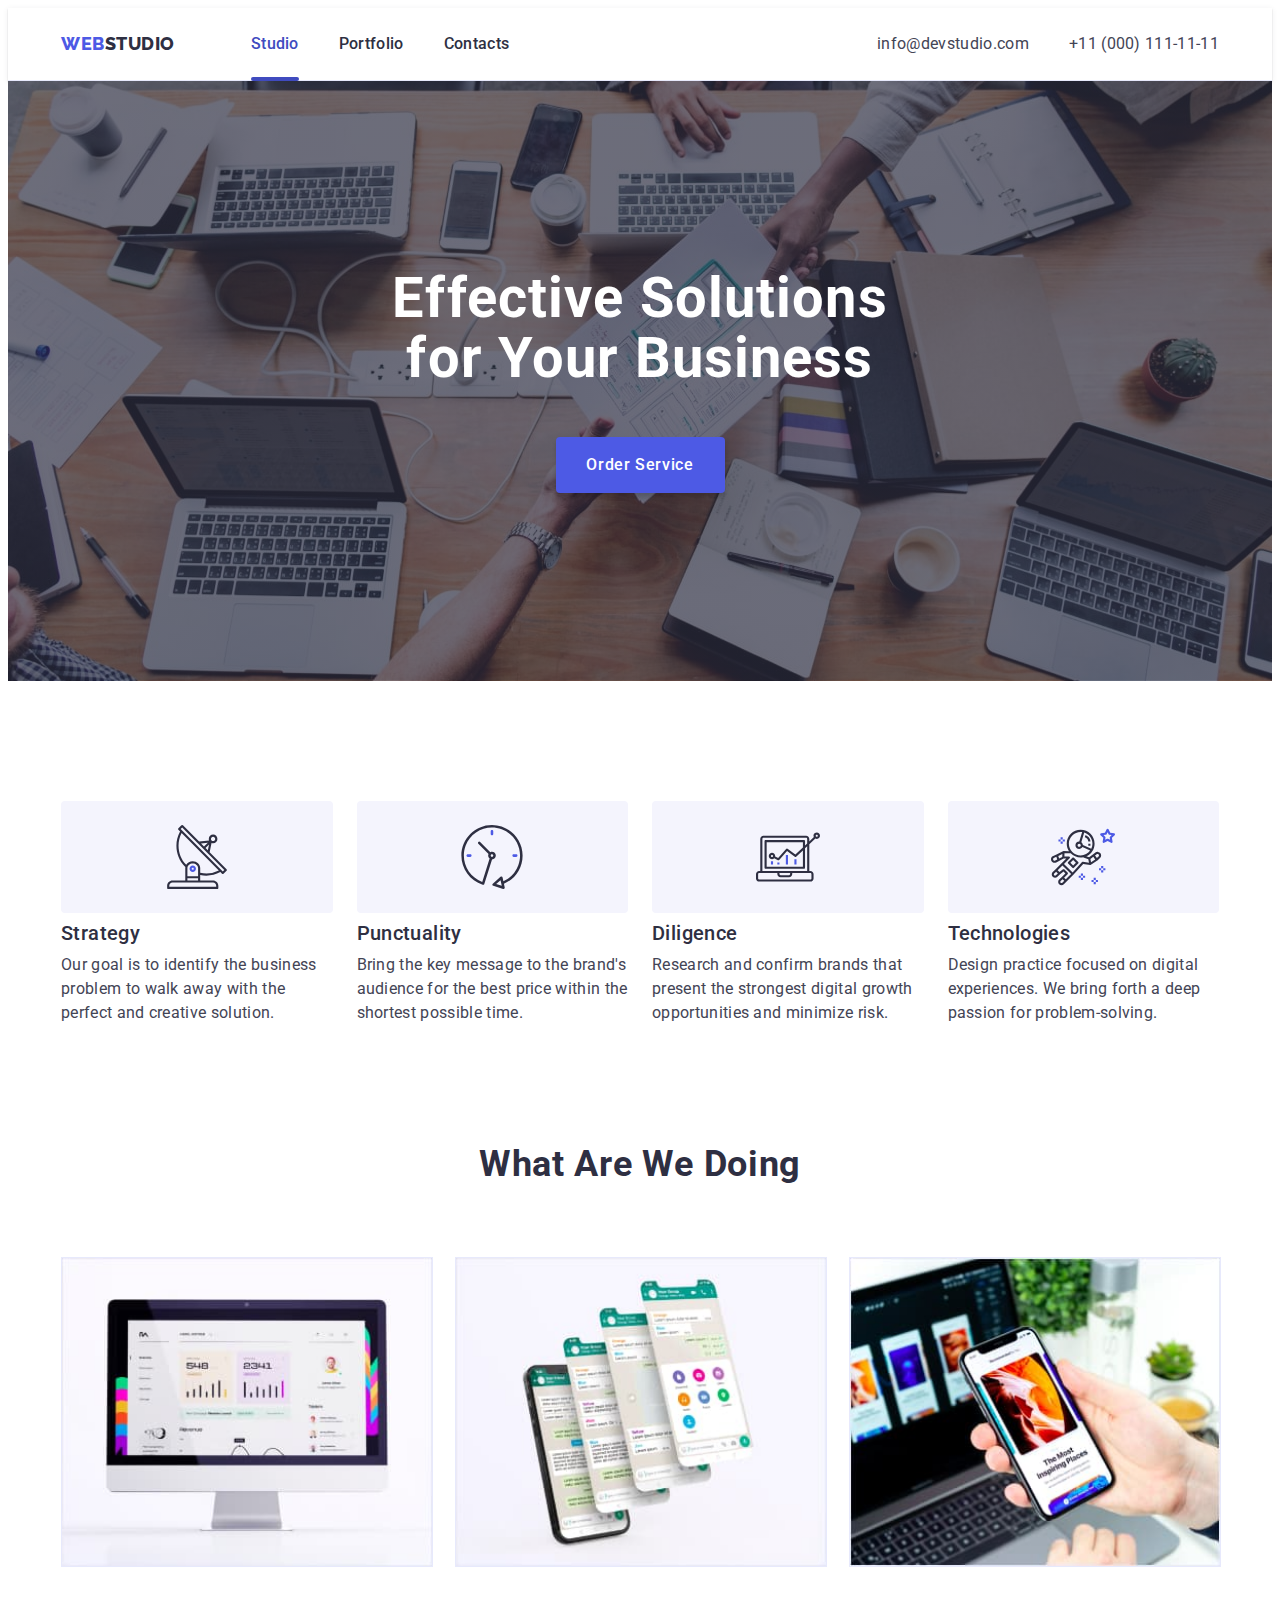
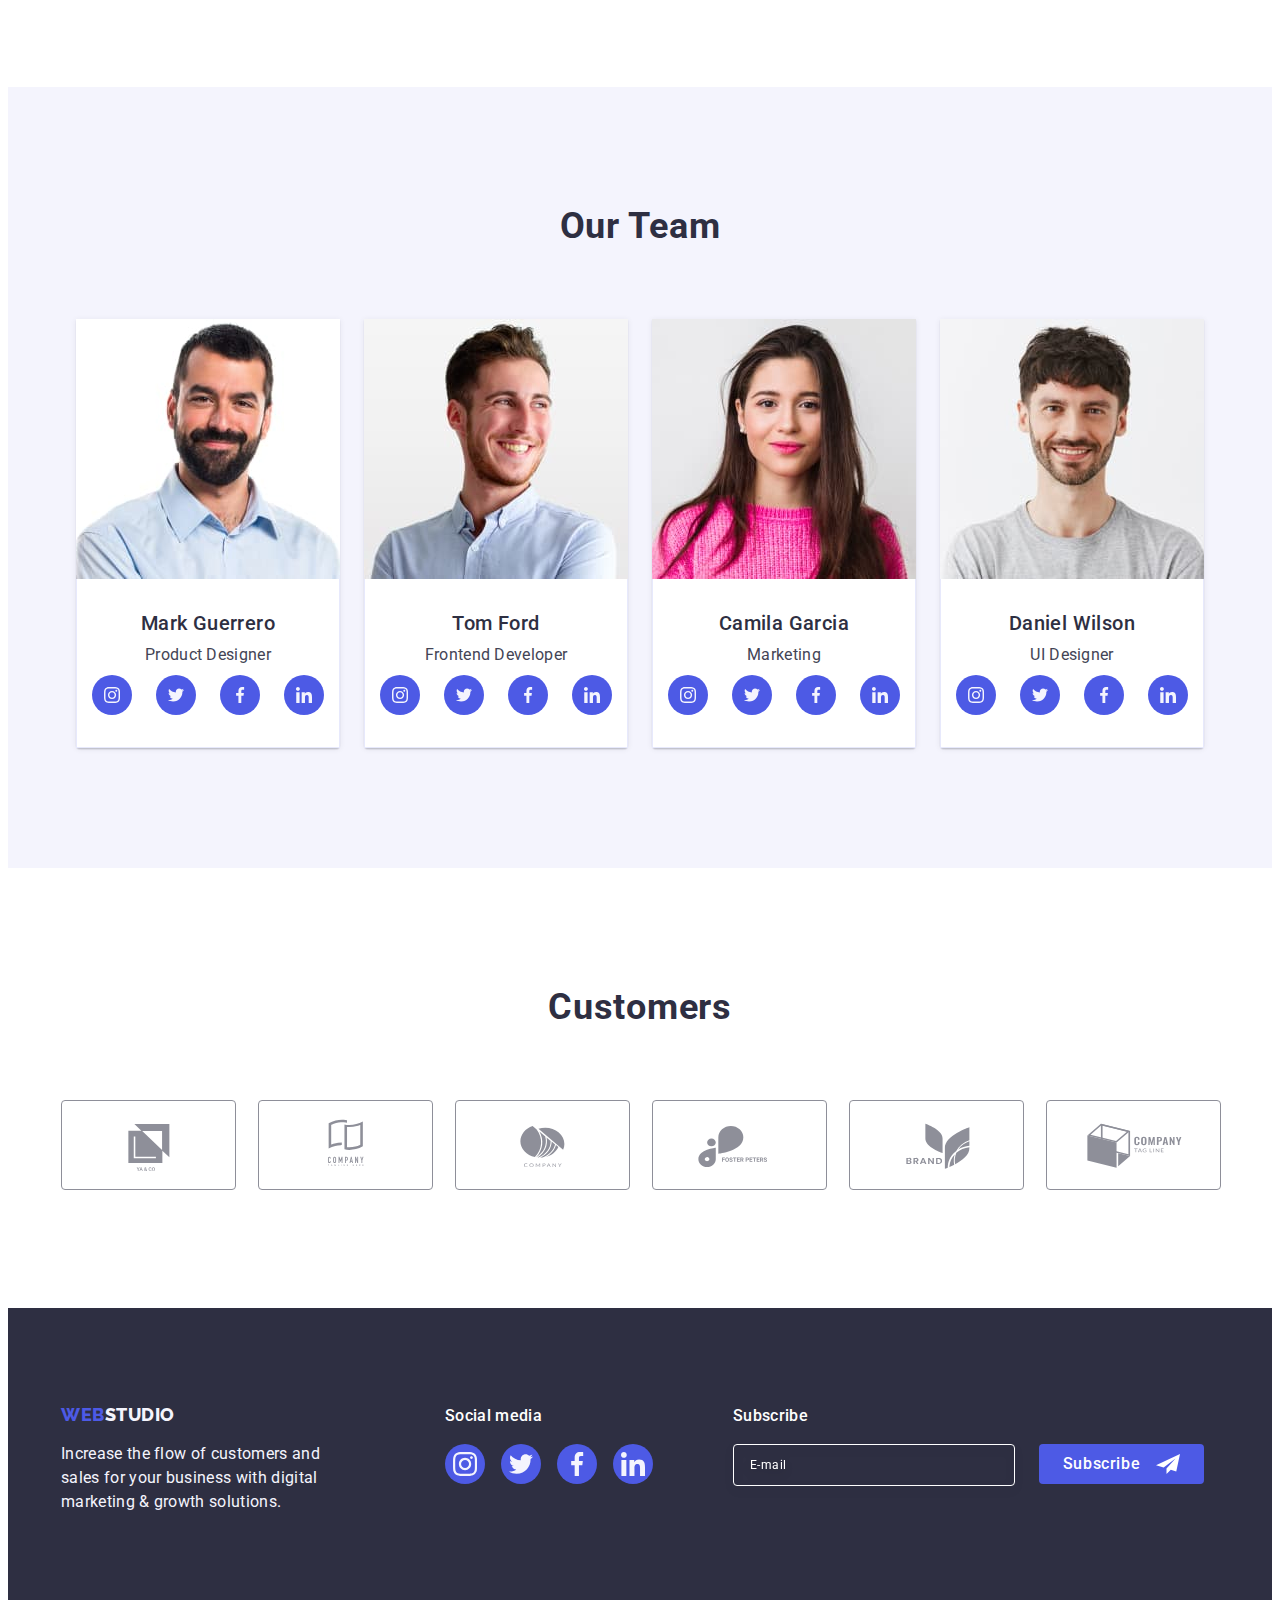
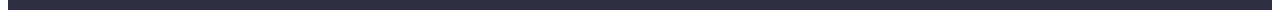
==== commit 5a6e67e3: "test2" ====
--- a/index.html
+++ b/index.html
@@ -142,6 +142,10 @@
             <li class="product-list-item">
               <img
                 class="product-list-item-img"
+                srcset="
+                  ./images/our-first-product-sq.jpg   1x,
+                  ./images/our-first-product-sq@2.jpg 2x
+                "
                 src="./images/our-first-product-sq.jpg"
                 alt="Our first product"
                 width="360"
@@ -151,6 +155,10 @@
             <li class="product-list-item">
               <img
                 class="product-list-item-img"
+                srcset="
+                  ./images/our-second-product-sq.jpg   1x,
+                  ./images/our-second-product-sq@2.jpg 2x
+                "
                 src="./images/our-second-product-sq.jpg"
                 alt="Our second product"
                 width="360"
@@ -160,6 +168,10 @@
             <li class="product-list-item">
               <img
                 class="product-list-item-img"
+                srcset="
+                  ./images/our-third-product-sq.jpg   1x,
+                  ./images/our-third-product-sq@2.jpg 2x
+                "
                 src="./images/our-third-product-sq.jpg"
                 alt="Our third product"
                 width="360"
@@ -178,6 +190,10 @@
             <li class="team-list-item">
               <img
                 class="team-list-item-img"
+                srcset="
+                  ./images/our-co-worker-1-sq.jpg   1x,
+                  ./images/our-co-worker-1-sq@2.jpg 2x
+                "
                 src="./images/our-co-worker-1-sq.jpg"
                 alt="Our co-worker 1"
                 width="264"
@@ -221,6 +237,10 @@
             <li class="team-list-item">
               <img
                 class="team-list-item-img"
+                srcset="
+                  ./images/our-co-worker-2-sq.jpg   1x,
+                  ./images/our-co-worker-2-sq@2.jpg 2x
+                "
                 src="./images/our-co-worker-2-sq.jpg"
                 alt="Our co-worker 2"
                 width="264"
@@ -264,6 +284,10 @@
             <li class="team-list-item">
               <img
                 class="team-list-item-img"
+                srcset="
+                  ./images/our-co-worker-3-sq.jpg   1x,
+                  ./images/our-co-worker-3-sq@2.jpg 2x
+                "
                 src="./images/our-co-worker-3-sq.jpg"
                 alt="Our co-worker 3"
                 width="264"
@@ -307,6 +331,10 @@
             <li class="team-list-item">
               <img
                 class="team-list-item-img"
+                srcset="
+                  ./images/our-co-worker-4-sq.jpg   1x,
+                  ./images/our-co-worker-4-sq@2.jpg 2x
+                "
                 src="./images/our-co-worker-4-sq.jpg"
                 alt="Our co-worker 4"
                 width="264"
--- a/css/styles.css
+++ b/css/styles.css
@@ -80,7 +80,7 @@
   padding: 0 15px;
   margin: 0 auto;
 
-  outline: 1px dashed red;
+  /* outline: 1px dashed red; */
 }
 @media screen and (max-width: 1157px) {
   .container {
@@ -279,9 +279,9 @@
   max-width: 1440px;
   margin: 0 auto;
 }
-@media (min-device-pixel-ratio: 2),
-  (-webkit-min-device-pixel-ratio: 2),
-  (min-resolution: 192dpi) {
+@media (orientation: landscape) and ((min-device-pixel-ratio: 2) or
+  (-webkit-min-device-pixel-ratio: 2) or
+  (min-resolution: 192dpi)) {
   .hero-section {
     background-image: linear-gradient(rgba(46, 47, 66, 0.7), rgba(46, 47, 66, 0.7)),
       url(../images/people-office@2.jpg);
@@ -416,6 +416,9 @@
     display: flex;
     gap: 24px;
   }
+  .product-list-item {
+    flex-basis: calc((100% - 48px) / 3);
+  }
   .product-list-item-img {
     border: 1px solid var(--accent);
   }
@@ -504,7 +507,7 @@
   }
   .team-container {
     max-width: 584px;
-    outline: 1px dashed blue;
+    /* outline: 1px dashed blue; */
   }
 }
 @media screen and (max-width: 1157px) {
@@ -565,7 +568,7 @@
 @media screen and (min-width: 768px) and (max-width: 1157px) {
   .custom-container {
     max-width: 584px;
-    outline: 1px dashed blue;
+    /* outline: 1px dashed blue; */
   }
   .customer-list-item {
     flex-basis: calc((100% - 48px) / 3);
@@ -807,7 +810,7 @@
   .futer-container {
     flex-wrap: wrap;
     max-width: 584px;
-    outline: 1px dashed blue;
+    /* outline: 1px dashed blue; */
     column-gap: 24px;
   }
 }
@@ -827,14 +830,13 @@
 }
 
 /* =============================BACKDROP================================= */
-
 .backdrop.is-hidden {
   visibility: hidden;
   opacity: 0;
   pointer-events: none;
 }
 .backdrop.is-hidden .modal {
-  transform: translateX(-50%) translateY(50%) scale(0);
+  transform: scale(0.2);
 }
 .backdrop {
   position: fixed;
@@ -849,13 +851,13 @@
     visibility var(--my-transition-duration) var(--my-transition-timing-function);
 }
 .modal {
-  width: 408px;
+  width: 392px;
   min-height: 584px;
   background-color: var(--modal-background);
   position: absolute;
-  top: 50%;
+  top: 96px;
   left: 50%;
-  transform: translateX(-50%) translateY(-50%) scale(1);
+  transform: translateX(-50%) scale(1);
   border-radius: 4px;
   box-shadow: 0px 2px 1px 0px rgba(0, 0, 0, 0.2), 0px 1px 3px 0px rgba(0, 0, 0, 0.12),
     0px 1px 1px 0px rgba(0, 0, 0, 0.14);
@@ -863,6 +865,26 @@
   padding: 72px 24px 24px 24px;
 }
 
+@media screen and (max-width: 767px) {
+}
+
+@media screen and (min-width: 768px) {
+  .modal {
+    width: 408px;
+  }
+}
+@media screen and (min-width: 768px) and (max-width: 1157px) {
+}
+@media screen and (max-width: 1157px) {
+}
+
+@media screen and (min-width: 1158px) {
+  .modal {
+    top: 50%;
+    left: 50%;
+    transform: translateX(-50%) translateY(-50%) scale(1);
+  }
+}
 /* ===============CLOSE_BUTTON============= */
 .modal-close-button {
   position: absolute;
